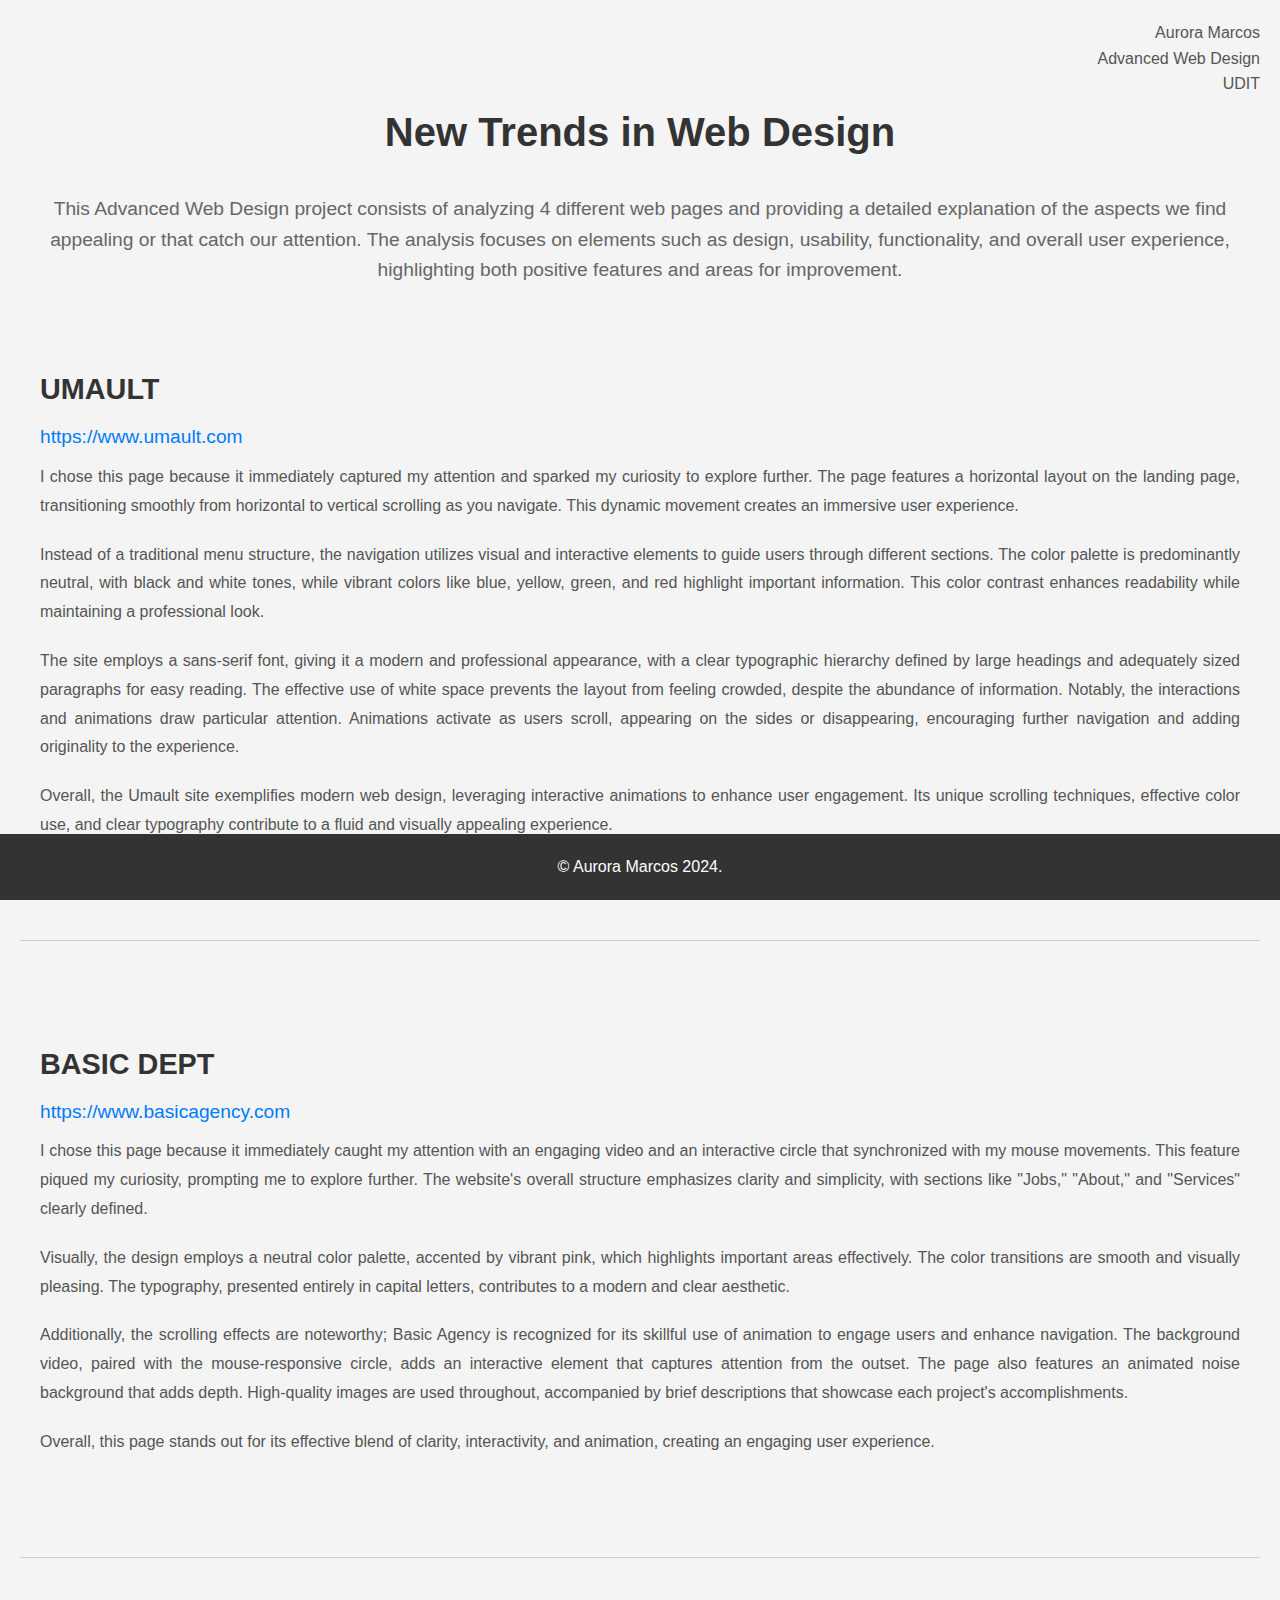
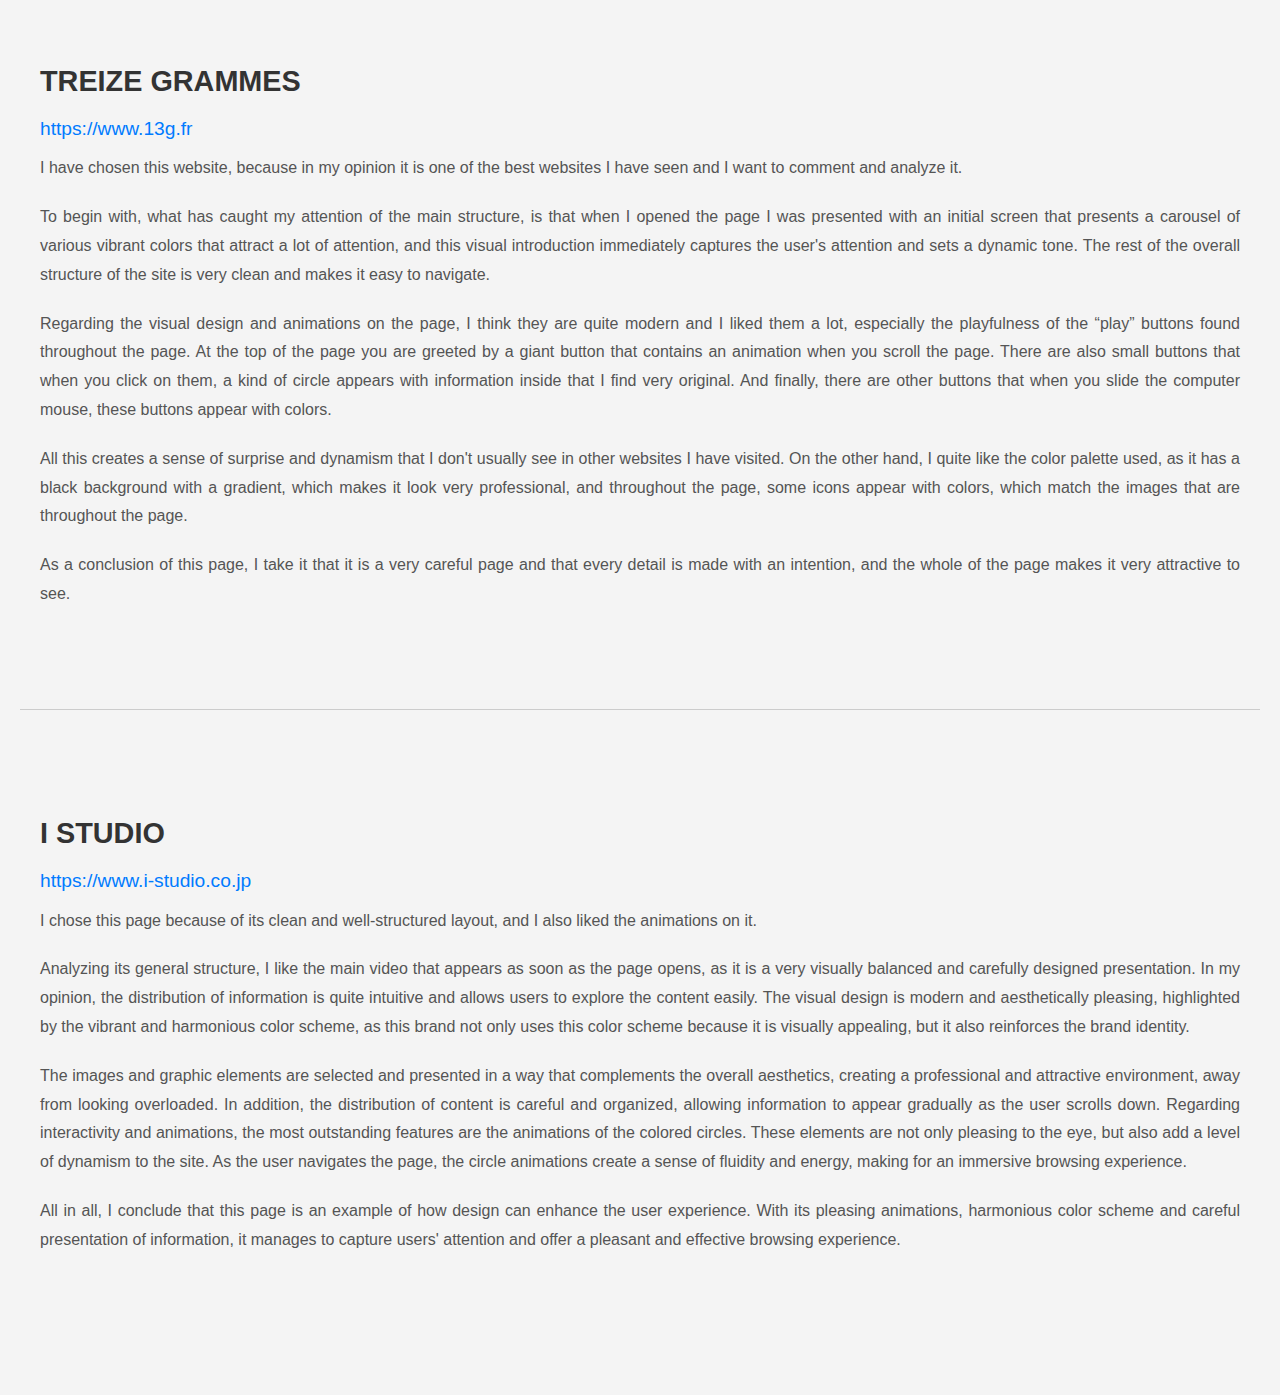
==== Newtrends/newtrends.html @ c98700e5 "Folder new trend" ====
<!DOCTYPE html>
<html lang="es">
<head>
    <meta charset="UTF-8">
    <meta name="viewport" content="width=device-width, initial-scale=1.0">
    <meta http-equiv="X-UA-Compatible" content="IE=edge">
    <title>Proyecto Análisis de Páginas Web</title>
    <link rel="stylesheet" href="newtrends.css">
</head>
<body>

    <!-- Información de cabecera arriba a la derecha -->
    <div class="header-info">
        <p>Aurora Marcos</p>
        <p>Advanced Web Design</p>
        <p>UDIT</p>
    </div>

    <!-- Encabezado principal -->
    <header>
        <h1>New Trends in Web Design</h1>
        <p class="description">This Advanced Web Design project consists of analyzing 4 different web pages and providing a detailed explanation of the aspects we find appealing or that catch our attention. The analysis focuses on elements such as design, usability, functionality, and overall user experience, highlighting both positive features and areas for improvement.</p>
    </header>

    <!-- Sección del análisis -->
    <section class="analysis-section">
        <article class="page-analysis">
            <h2>UMAULT</h2>
            <a href="https://www.umault.com" target="_blank">https://www.umault.com</a>
            <p class="explanation">I chose this page because it immediately captured my attention and sparked my curiosity to explore further. The page features a horizontal layout on the landing page, transitioning smoothly from horizontal to vertical scrolling as you navigate. This dynamic movement creates an immersive user experience.</p>
            <p>Instead of a traditional menu structure, the navigation utilizes visual and interactive elements to guide users through different sections. The color palette is predominantly neutral, with black and white tones, while vibrant colors like blue, yellow, green, and red highlight important information. This color contrast enhances readability while maintaining a professional look.</p>
            <p>The site employs a sans-serif font, giving it a modern and professional appearance, with a clear typographic hierarchy defined by large headings and adequately sized paragraphs for easy reading. The effective use of white space prevents the layout from feeling crowded, despite the abundance of information. Notably, the interactions and animations draw particular attention. Animations activate as users scroll, appearing on the sides or disappearing, encouraging further navigation and adding originality to the experience.</p>
            <p>Overall, the Umault site exemplifies modern web design, leveraging interactive animations to enhance user engagement. Its unique scrolling techniques, effective color use, and clear typography contribute to a fluid and visually appealing experience.</p>
        </article>
        
        <hr>

        <article class="page-analysis">
            <h2>BASIC DEPT</h2>
            <a href="https://www.basicagency.com" target="_blank">https://www.basicagency.com</a>
            <p class="explanation">I chose this page because it immediately caught my attention with an engaging video and an interactive circle that synchronized with my mouse movements. This feature piqued my curiosity, prompting me to explore further. The website's overall structure emphasizes clarity and simplicity, with sections like "Jobs," "About," and "Services" clearly defined.</p>
            <p>Visually, the design employs a neutral color palette, accented by vibrant pink, which highlights important areas effectively. The color transitions are smooth and visually pleasing. The typography, presented entirely in capital letters, contributes to a modern and clear aesthetic.</p>
            <p>Additionally, the scrolling effects are noteworthy; Basic Agency is recognized for its skillful use of animation to engage users and enhance navigation. The background video, paired with the mouse-responsive circle, adds an interactive element that captures attention from the outset. The page also features an animated noise background that adds depth. High-quality images are used throughout, accompanied by brief descriptions that showcase each project's accomplishments.</p>
            <p>Overall, this page stands out for its effective blend of clarity, interactivity, and animation, creating an engaging user experience.</p>
        </article>
        
        <hr>

        <article class="page-analysis">
            <h2>TREIZE GRAMMES</h2>
            <a href="https://www.13g.fr" target="_blank">https://www.13g.fr</a>
            <p class="explanation">I have chosen this website, because in my opinion it is one of the best websites I have seen and I want to comment and analyze it. </p>
            <p>To begin with, what has caught my attention of the main structure, is that when I opened the page I was presented with an initial screen that presents a carousel of various vibrant colors that attract a lot of attention, and this visual introduction immediately captures the user's attention and sets a dynamic tone. The rest of the overall structure of the site is very clean and makes it easy to navigate.</p>
            <p>Regarding the visual design and animations on the page, I think they are quite modern and I liked them a lot, especially the playfulness of the “play” buttons found throughout the page. At the top of the page you are greeted by a giant button that contains an animation when you scroll the page. There are also small buttons that when you click on them, a kind of circle appears with information inside that I find very original. And finally, there are other buttons that when you slide the computer mouse, these buttons appear with colors.</p>
            <p>All this creates a sense of surprise and dynamism that I don't usually see in other websites I have visited. On the other hand, I quite like the color palette used, as it has a black background with a gradient, which makes it look very professional, and throughout the page, some icons appear with colors, which match the images that are throughout the page.</p>
            <p>As a conclusion of this page, I take it that it is a very careful page and that every detail is made with an intention, and the whole of the page makes it very attractive to see.</p>
        </article>
        
        <hr>

        <article class="page-analysis">
            <h2>I STUDIO</h2>
            <a href="https://www.i-studio.co.jp" target="_blank">https://www.i-studio.co.jp</a>
            <p class="explanation">I chose this page because of its clean and well-structured layout, and I also liked the animations on it.</p>
            <p>Analyzing its general structure, I like the main video that appears as soon as the page opens, as it is a very visually balanced and carefully designed presentation. In my opinion, the distribution of information is quite intuitive and allows users to explore the content easily. 
                The visual design is modern and aesthetically pleasing, highlighted by the vibrant and harmonious color scheme, as this brand not only uses this color scheme because it is visually appealing, but it also reinforces the brand identity.</p>
            <p>The images and graphic elements are selected and presented in a way that complements the overall aesthetics, creating a professional and attractive environment, away from looking overloaded. In addition, the distribution of content is careful and organized, allowing information to appear gradually as the user scrolls down. 
                Regarding interactivity and animations, the most outstanding features are the animations of the colored circles. These elements are not only pleasing to the eye, but also add a level of dynamism to the site. As the user navigates the page, the circle animations create a sense of fluidity and energy, making for an immersive browsing experience.</p>
            <p>All in all, I conclude that this page is an example of how design can enhance the user experience. With its pleasing animations, harmonious color scheme and careful presentation of information, it manages to capture users' attention and offer a pleasant and effective browsing experience.</p>
        </article>
    </section>

    <!-- Footer -->
    <footer>
        <p>&copy; Aurora Marcos 2024.</p>
    </footer>

</body>
</html>
---- Newtrends/newtrends.css ----
/* Estilos básicos y de estructura */
* {
    margin: 0;
    padding: 0;
    box-sizing: border-box;
}

body {
    font-family: Arial, sans-serif;
    line-height: 1.6;
    padding: 20px;
    background-color: #f4f4f4;
    color: #333;
}

/* Información en la parte superior derecha */
.header-info {
    position: absolute;
    top: 20px;
    right: 20px;
    text-align: right;
}

.header-info p {
    margin: 0;
    font-size: 1rem;
    color: #555;
}

/* Estilo del título principal */
header h1 {
    font-size: 2.5rem;
    text-align: center;
    margin-top: 80px; /* Baja el título */
    margin-bottom: 30px; /* Más espacio debajo del título */
}

.description {
    font-size: 1.2rem;
    text-align: center;
    margin-bottom: 60px; /* Más espacio entre la descripción y el análisis */
    color: #666;
}

/* Sección de análisis de las páginas */
.analysis-section {
    display: flex;
    flex-direction: column;
    gap: 40px; /* Más espacio entre las explicaciones de las páginas */
}

/* Estilo de los títulos de las páginas */
.page-analysis h2 {
    font-size: 1.8rem;
    margin: 20px 20px 10px 20px; /* Margen similar a los párrafos */
    text-align: left;
}

/* Estilo de los enlaces */
.page-analysis a {
    font-size: 1.2rem;
    color: #007BFF;
    text-decoration: none;
    display: block;
    margin: 0 20px 10px 20px; /* Margen similar a los párrafos */
}

.page-analysis a:hover {
    text-decoration: underline;
}

/* Estilo de las explicaciones */
.page-analysis p {
    font-size: 1rem;
    color: #555;
    text-align: justify; /* Justificar el texto */
    line-height: 1.8;
    margin: 0 20px; /* Añadir margen a los lados */
    margin-bottom: 20px; /* Espacio entre todos los párrafos */
}

/* Estilo para la línea de separación */
hr {
    border: 0;
    height: 1px;
    background: #ccc;
    margin: 40px 0;
}

/* Añadir espacio adicional para evitar que el footer tape contenido */
.analysis-section {
    margin-bottom: 100px; /* Añade espacio debajo de la sección de análisis */
}

/* Estilo del footer */
footer {
    text-align: center;
    width: 100%; /* Asegura que ocupe todo el ancho de la página */
    position: fixed;
    bottom: 0;
    left: 0;
    background-color: #333;
    color: #fff;
    padding: 20px 0;
}

footer p {
    font-size: 1rem;
}

/* Responsividad */
@media (max-width: 768px) {
    .header-info {
        top: 10px;
        right: 10px;
    }

    header h1 {
        font-size: 2rem;
        margin-top: 60px; /* Baja el título en pantallas más pequeñas */
    }

    .description {
        font-size: 1rem;
    }

    .page-analysis h2 {
        font-size: 1.5rem;
    }

    .page-analysis a {
        font-size: 1rem;
    }

    .page-analysis p {
        font-size: 0.9rem;
        margin: 0 10px; /* Reducir margen en dispositivos móviles */
    }

    footer p {
        font-size: 0.9rem;
    }
}
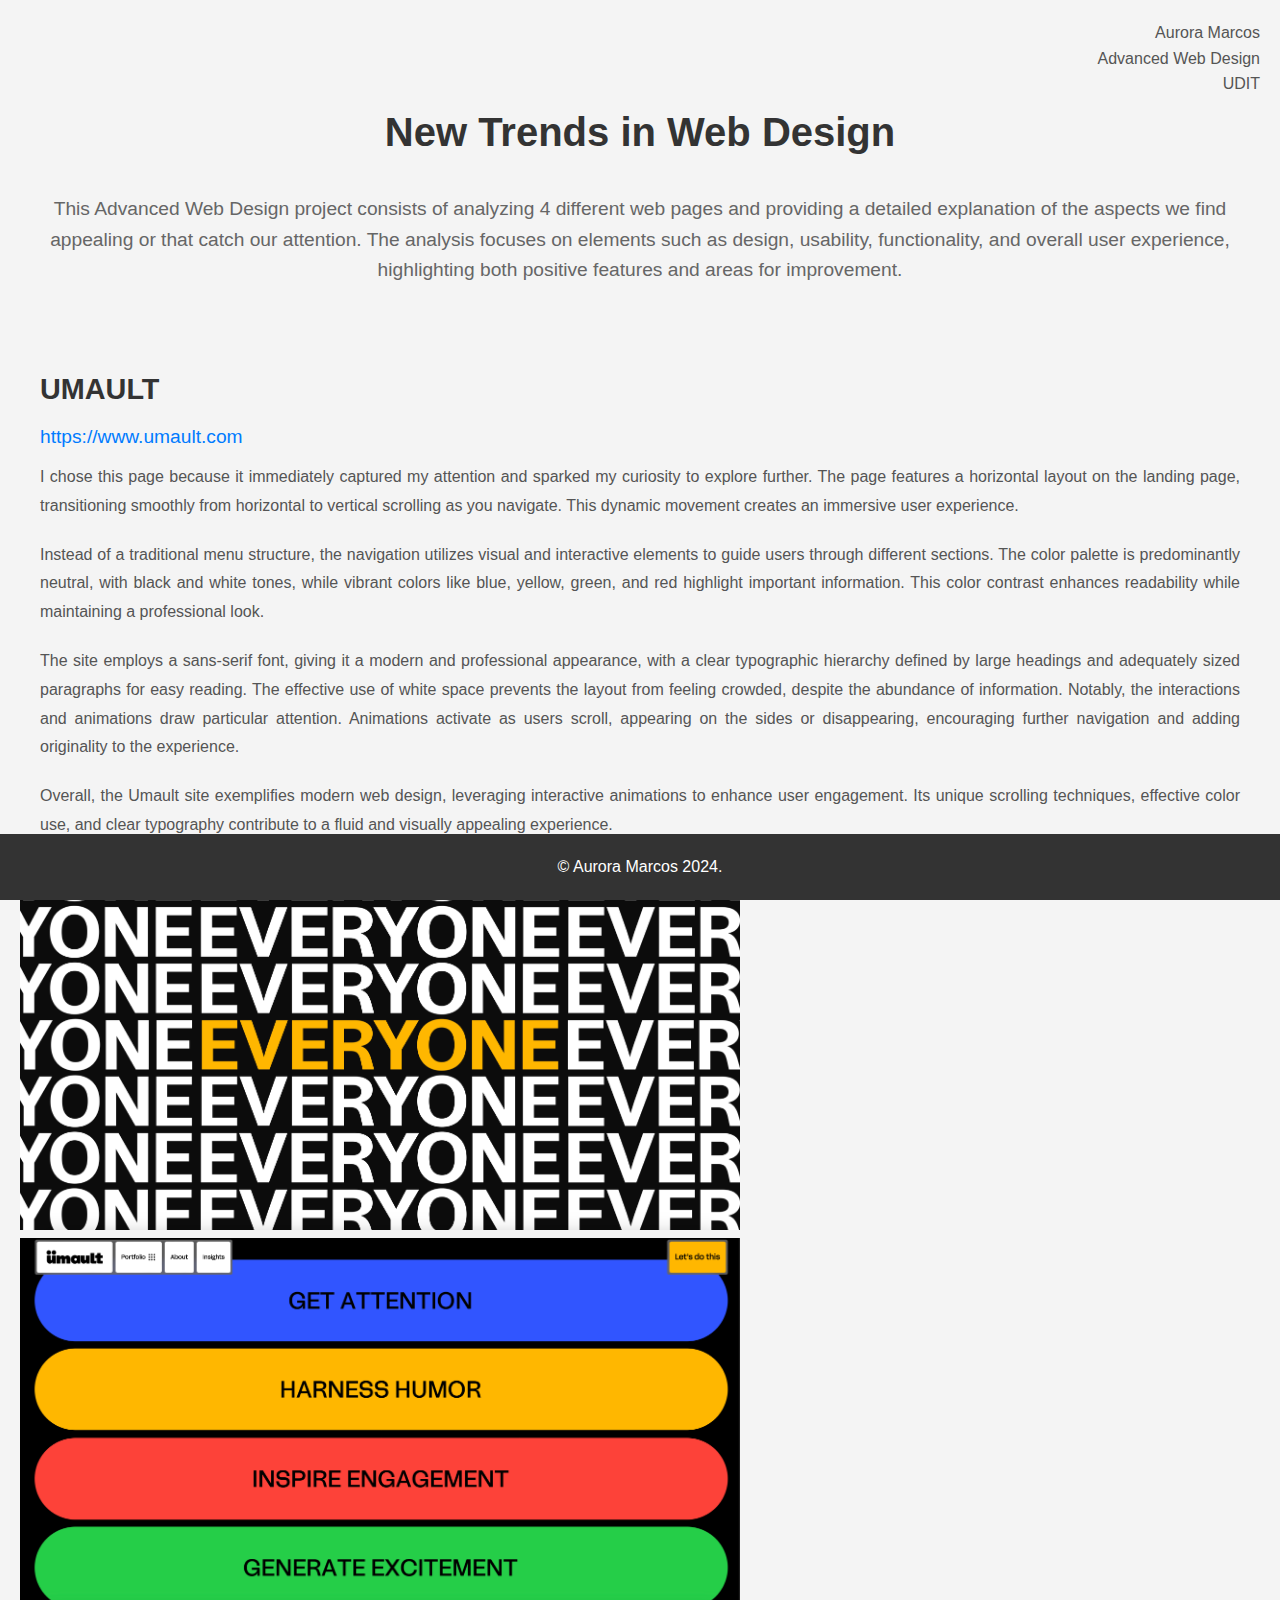
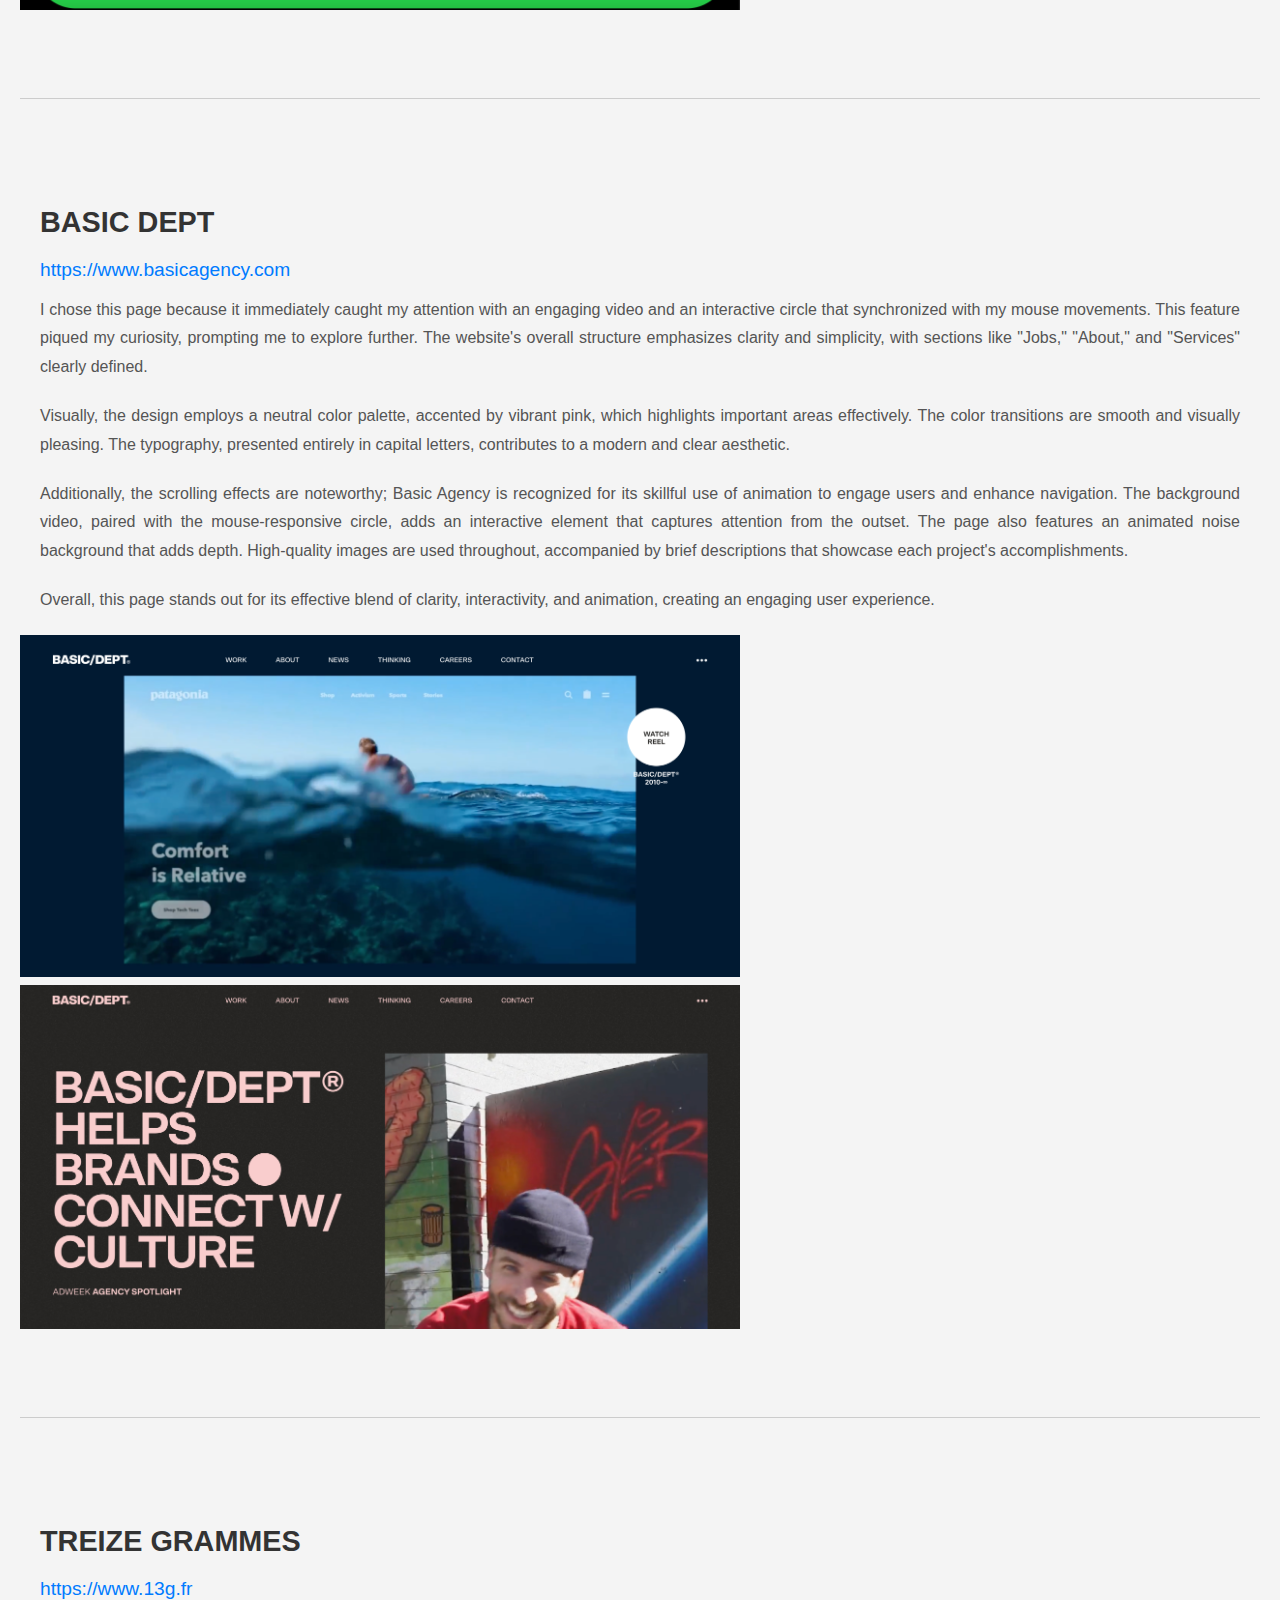
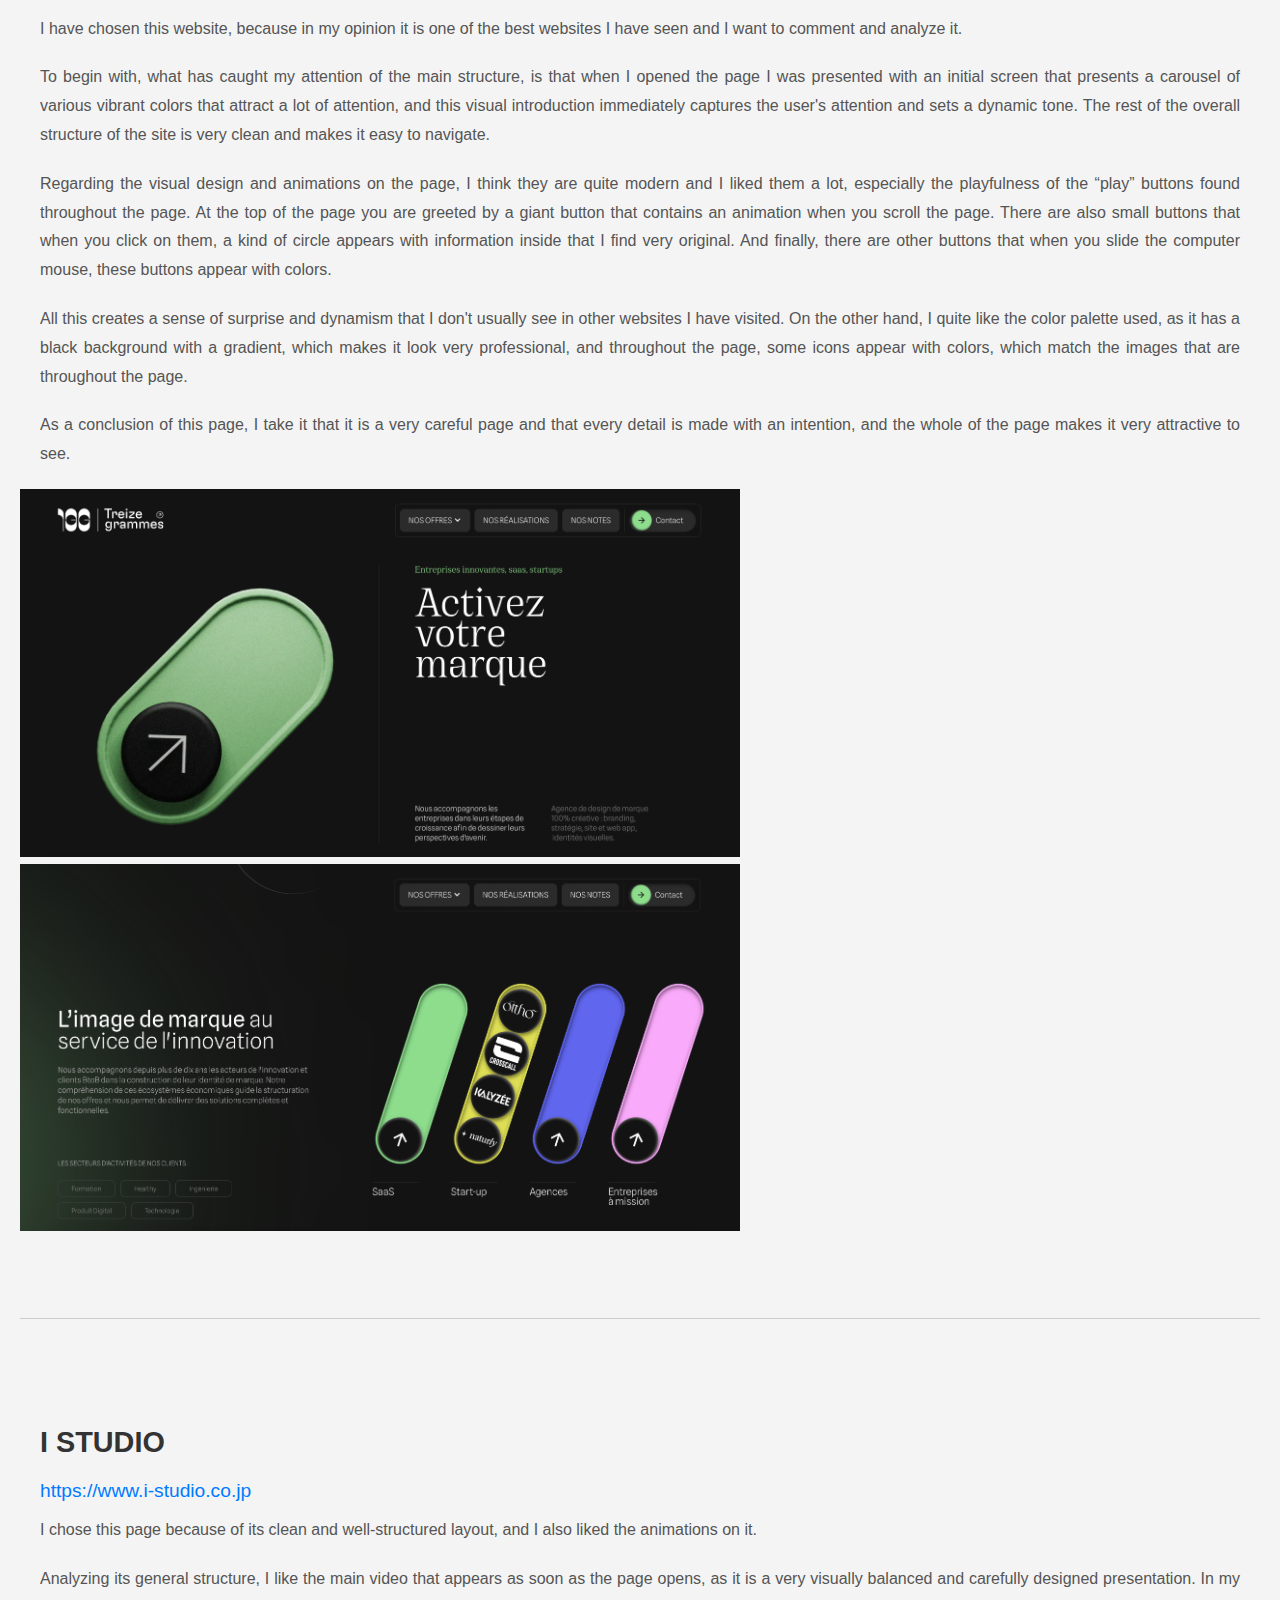
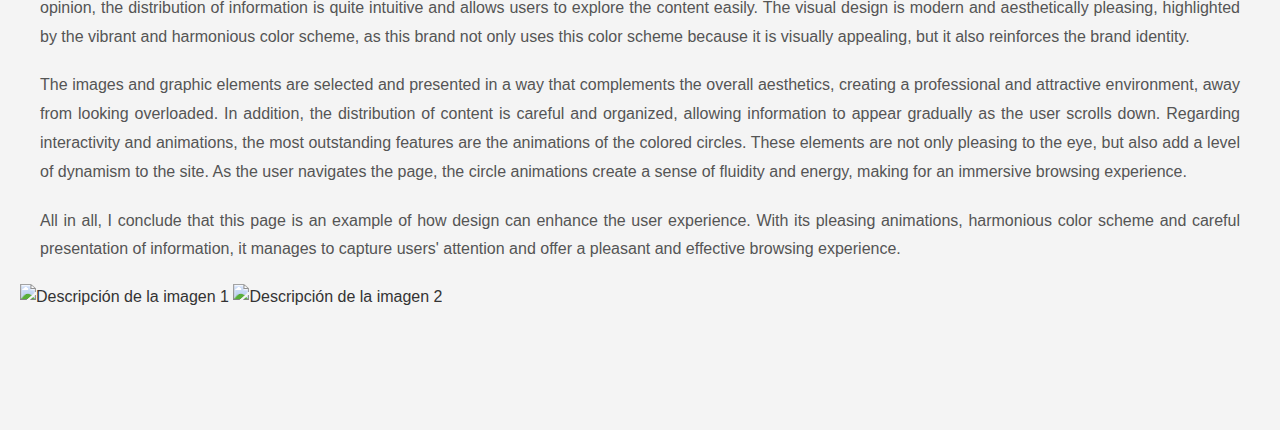
==== commit 8d35b4e7: "Cambios jueves" ====
--- a/Newtrends/newtrends.html
+++ b/Newtrends/newtrends.html
@@ -31,6 +31,10 @@
             <p>Instead of a traditional menu structure, the navigation utilizes visual and interactive elements to guide users through different sections. The color palette is predominantly neutral, with black and white tones, while vibrant colors like blue, yellow, green, and red highlight important information. This color contrast enhances readability while maintaining a professional look.</p>
             <p>The site employs a sans-serif font, giving it a modern and professional appearance, with a clear typographic hierarchy defined by large headings and adequately sized paragraphs for easy reading. The effective use of white space prevents the layout from feeling crowded, despite the abundance of information. Notably, the interactions and animations draw particular attention. Animations activate as users scroll, appearing on the sides or disappearing, encouraging further navigation and adding originality to the experience.</p>
             <p>Overall, the Umault site exemplifies modern web design, leveraging interactive animations to enhance user engagement. Its unique scrolling techniques, effective color use, and clear typography contribute to a fluid and visually appealing experience.</p>
+            <div class="image-container">
+                <img src="images/cp1.png" alt="Descripción de la imagen 1" width="720px" height="auto">
+                <img src="images/cp2.png" alt="Descripción de la imagen 2" width="720px" height="auto">
+            </div>
         </article>
         
         <hr>
@@ -42,6 +46,10 @@
             <p>Visually, the design employs a neutral color palette, accented by vibrant pink, which highlights important areas effectively. The color transitions are smooth and visually pleasing. The typography, presented entirely in capital letters, contributes to a modern and clear aesthetic.</p>
             <p>Additionally, the scrolling effects are noteworthy; Basic Agency is recognized for its skillful use of animation to engage users and enhance navigation. The background video, paired with the mouse-responsive circle, adds an interactive element that captures attention from the outset. The page also features an animated noise background that adds depth. High-quality images are used throughout, accompanied by brief descriptions that showcase each project's accomplishments.</p>
             <p>Overall, this page stands out for its effective blend of clarity, interactivity, and animation, creating an engaging user experience.</p>
+            <div class="image-container">
+                <img src="images/cp3.png" alt="Descripción de la imagen 1" width="720px" height="auto"> 
+                <img src="images/cp4.png" alt="Descripción de la imagen 2" width="720px" height="auto">
+            </div>
         </article>
         
         <hr>
@@ -54,6 +62,10 @@
             <p>Regarding the visual design and animations on the page, I think they are quite modern and I liked them a lot, especially the playfulness of the “play” buttons found throughout the page. At the top of the page you are greeted by a giant button that contains an animation when you scroll the page. There are also small buttons that when you click on them, a kind of circle appears with information inside that I find very original. And finally, there are other buttons that when you slide the computer mouse, these buttons appear with colors.</p>
             <p>All this creates a sense of surprise and dynamism that I don't usually see in other websites I have visited. On the other hand, I quite like the color palette used, as it has a black background with a gradient, which makes it look very professional, and throughout the page, some icons appear with colors, which match the images that are throughout the page.</p>
             <p>As a conclusion of this page, I take it that it is a very careful page and that every detail is made with an intention, and the whole of the page makes it very attractive to see.</p>
+            <div class="image-container">
+                <img src="images/cp5.png" alt="Descripción de la imagen 1" width="720px" height="auto">
+                <img src="images/cp6.png" alt="Descripción de la imagen 2" width="720px" height="auto">
+            </div>
         </article>
         
         <hr>
@@ -67,6 +79,10 @@
             <p>The images and graphic elements are selected and presented in a way that complements the overall aesthetics, creating a professional and attractive environment, away from looking overloaded. In addition, the distribution of content is careful and organized, allowing information to appear gradually as the user scrolls down. 
                 Regarding interactivity and animations, the most outstanding features are the animations of the colored circles. These elements are not only pleasing to the eye, but also add a level of dynamism to the site. As the user navigates the page, the circle animations create a sense of fluidity and energy, making for an immersive browsing experience.</p>
             <p>All in all, I conclude that this page is an example of how design can enhance the user experience. With its pleasing animations, harmonious color scheme and careful presentation of information, it manages to capture users' attention and offer a pleasant and effective browsing experience.</p>
+            <div class="image-container">
+                <img src="imagen1.jpg" alt="Descripción de la imagen 1">
+                <img src="imagen2.jpg" alt="Descripción de la imagen 2">
+            </div>
         </article>
     </section>
 
--- a/Newtrends/newtrends.css
+++ b/Newtrends/newtrends.css
@@ -140,6 +140,22 @@
     footer p {
         font-size: 0.9rem;
     }
+/* Estilo para el contenedor de imágenes */
+.image-container {
+    display: flex;
+    justify-content: center; /* Centra las imágenes */
+    gap: 20px; /* Espacio entre las imágenes */
+    margin-top: 20px; /* Espacio entre los párrafos y las imágenes */
+ }
+ 
+ /* Estilo para las imágenes */
+ .image-container img {
+    max-width: 20%; /* Hace que las imágenes no excedan el 45% del contenedor */
+    height: auto; /* Mantiene la proporción */
+    border: 2px solid #ddd; /* Borde opcional */
+    border-radius: 8px; /* Bordes redondeados opcionales */
+ }
+ 
 }
 
 
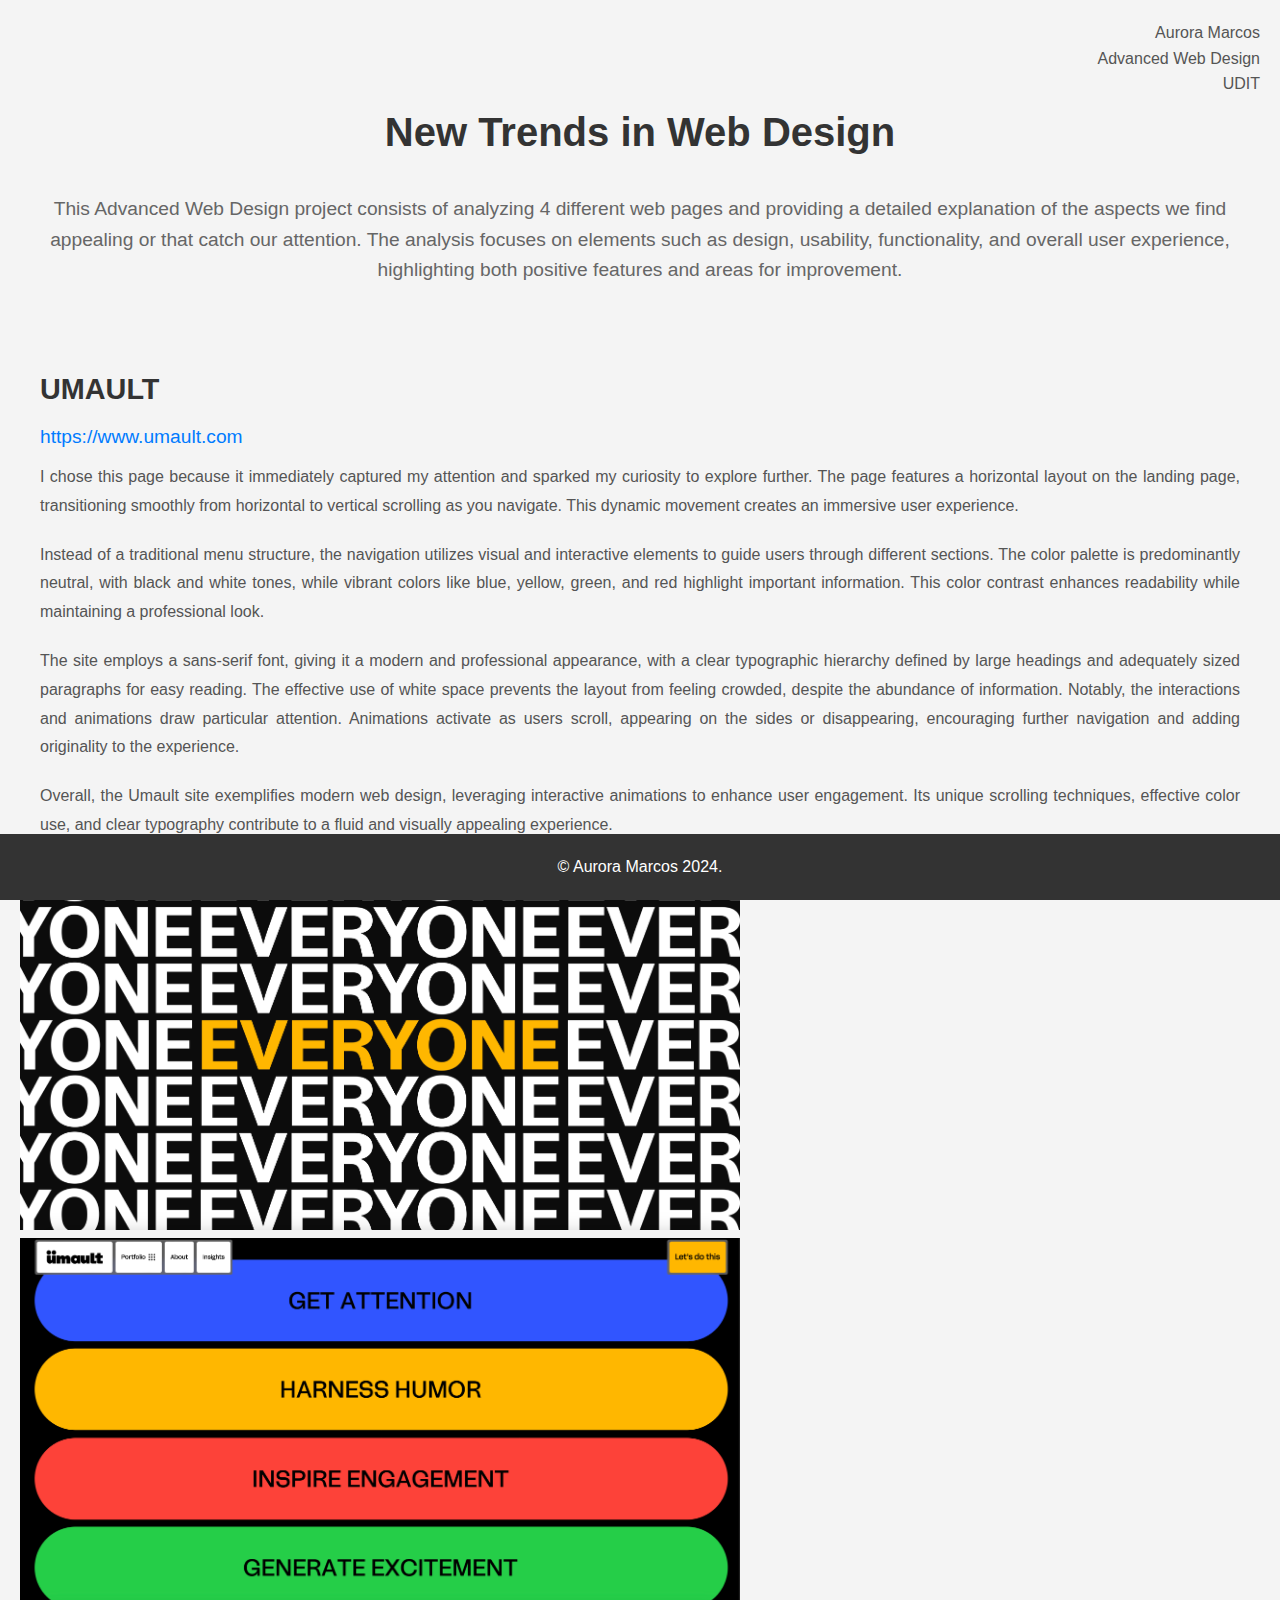
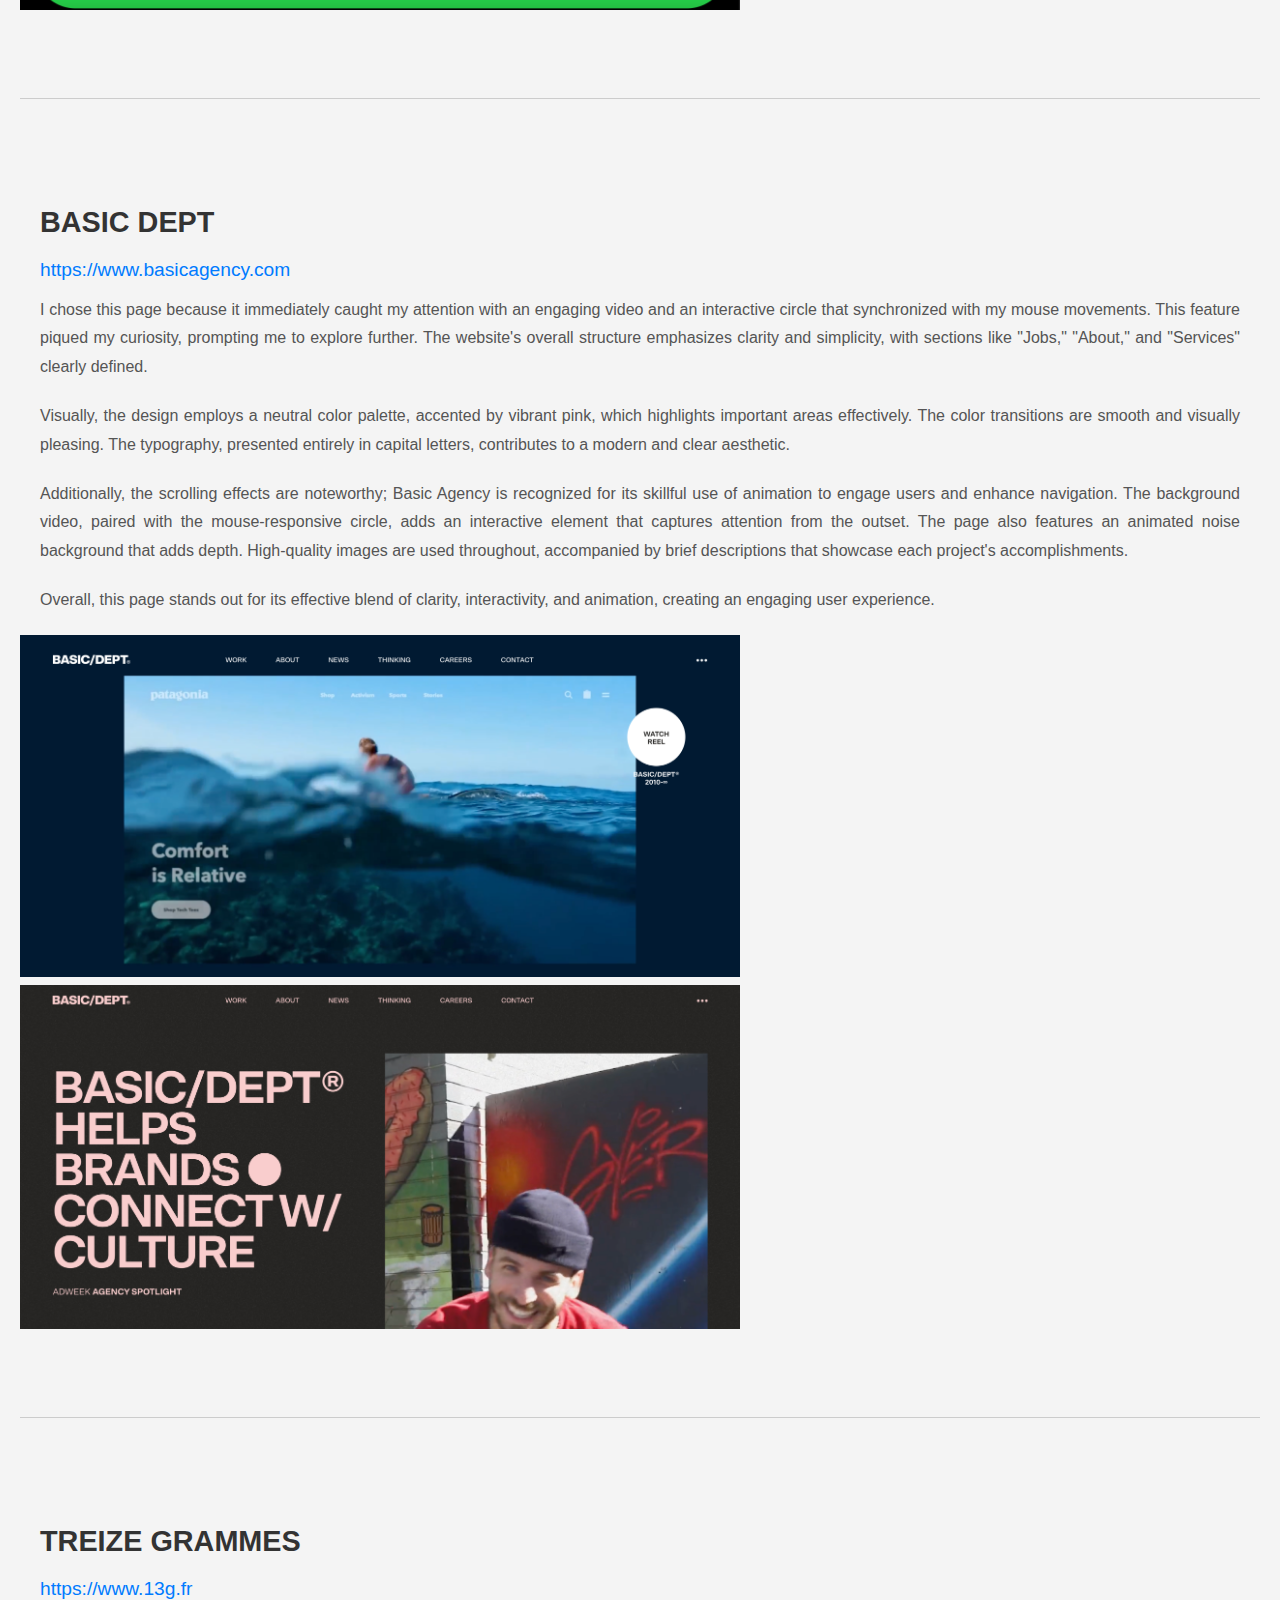
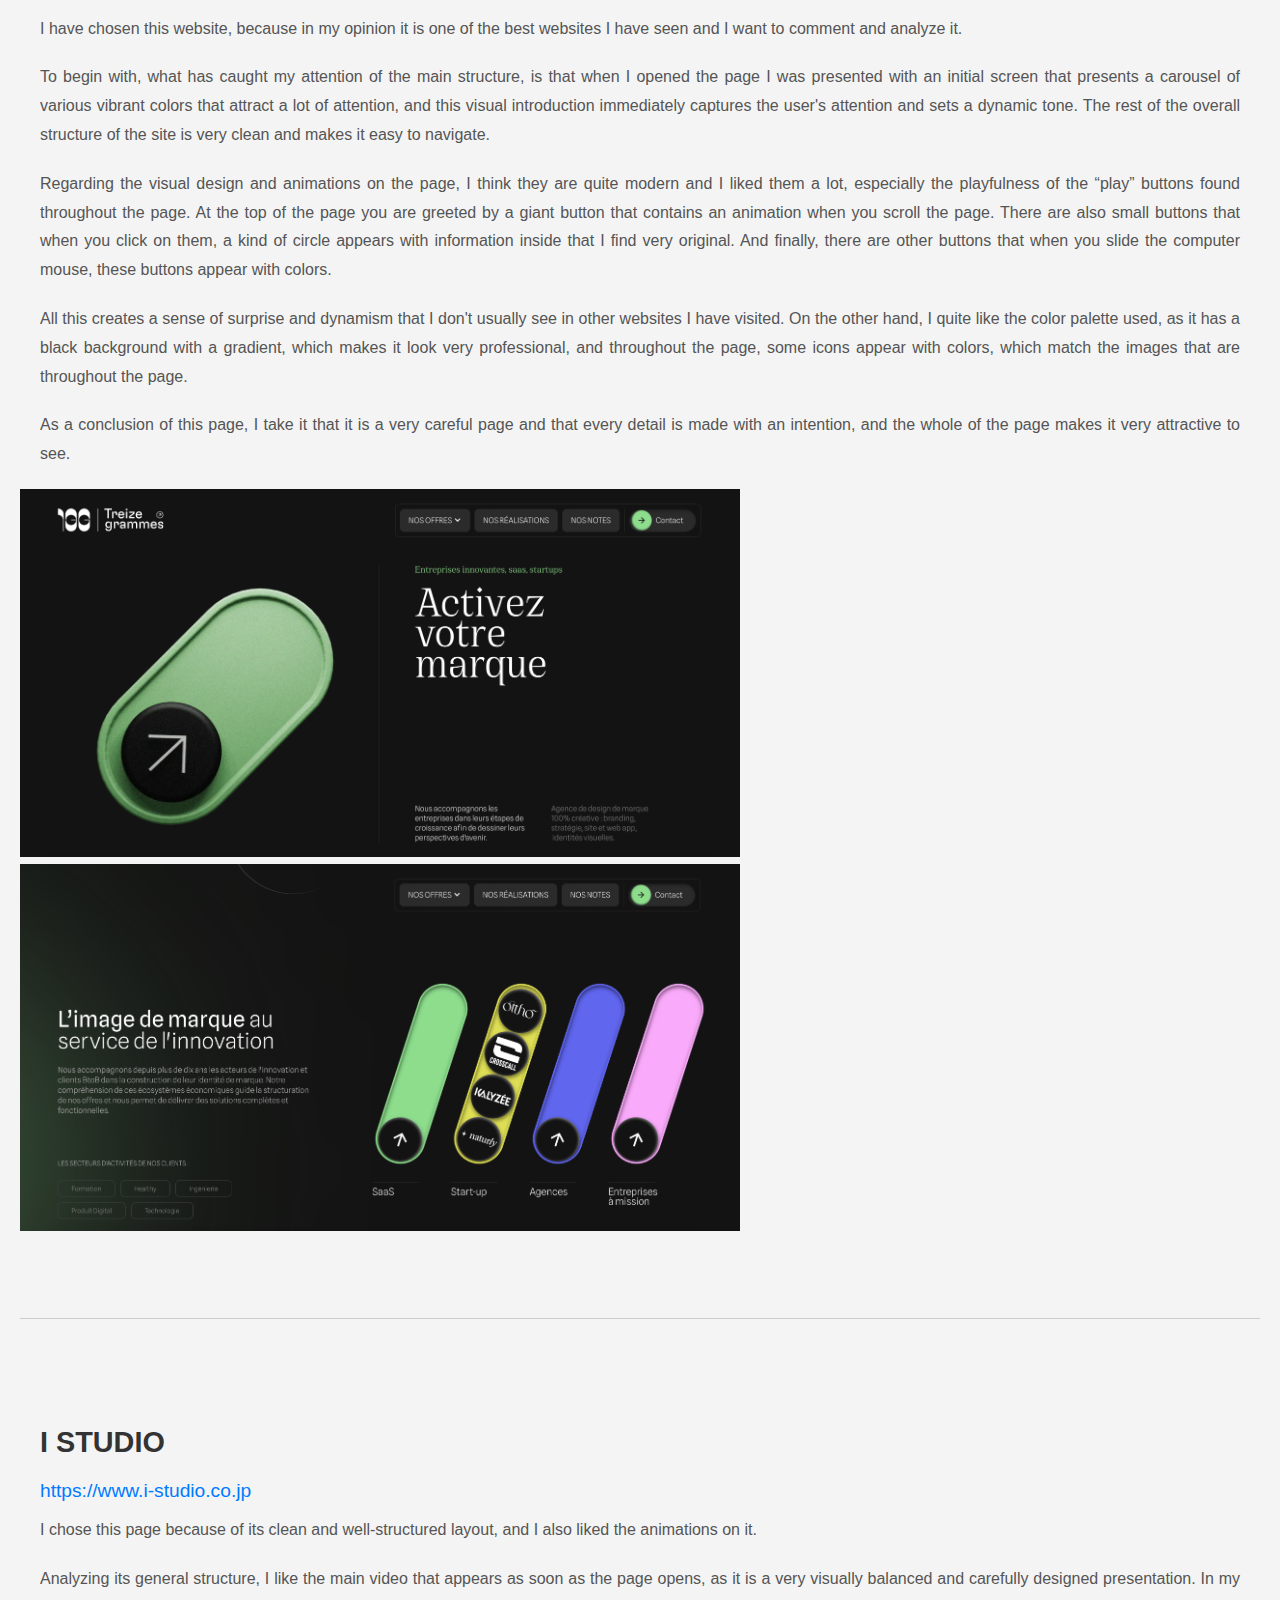
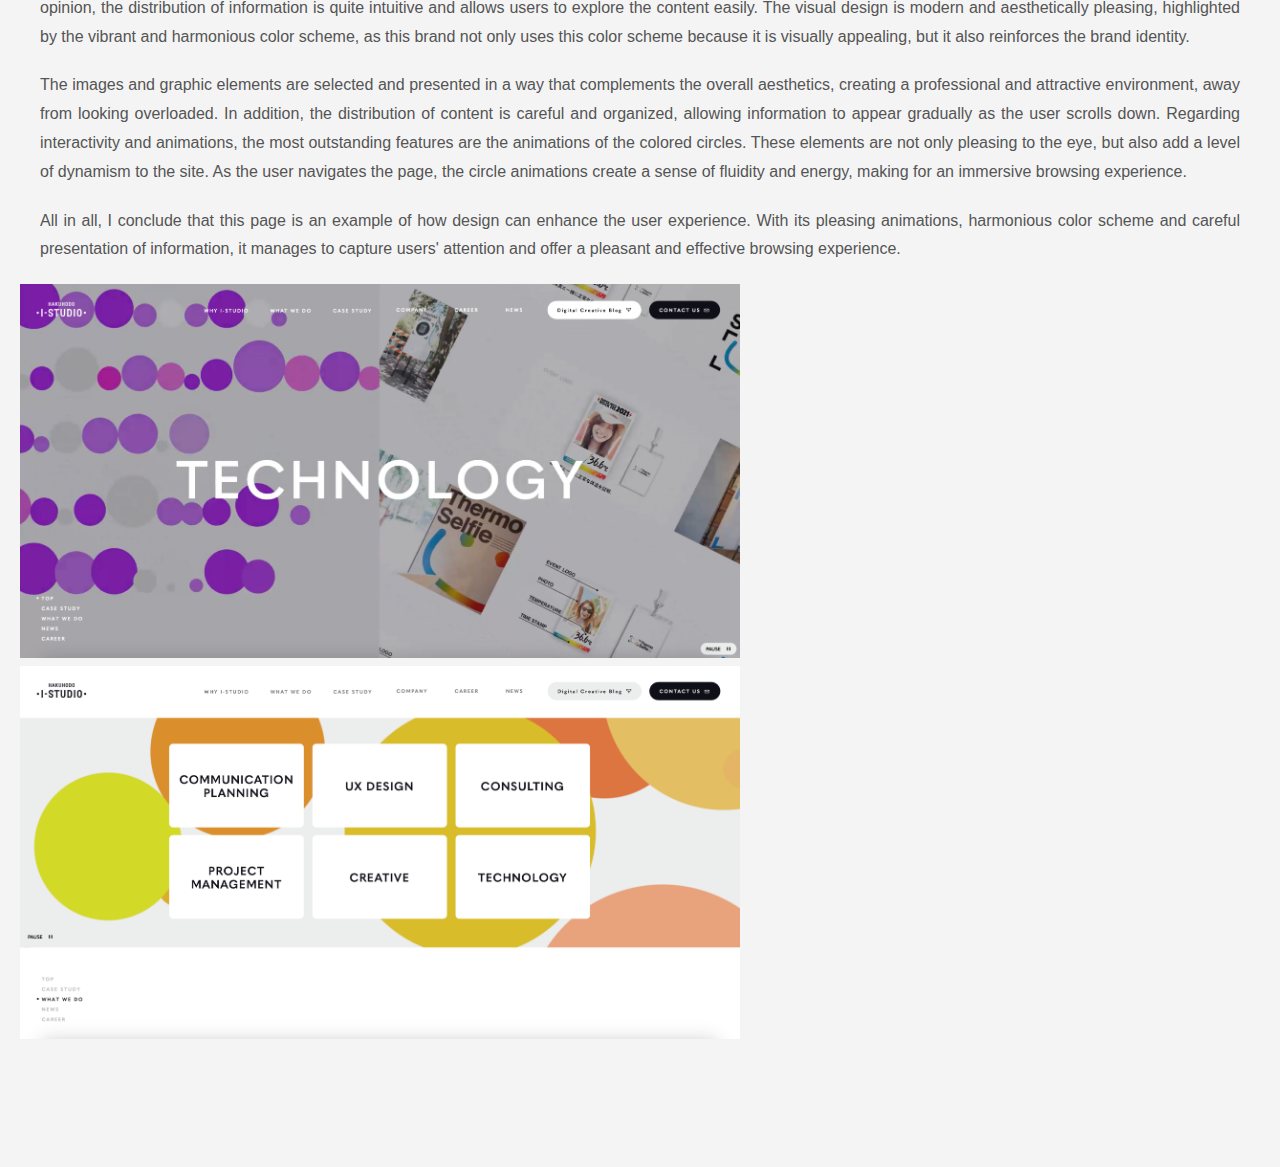
==== commit 36aa2ff9: "Final New trends" ====
--- a/Newtrends/newtrends.html
+++ b/Newtrends/newtrends.html
@@ -80,8 +80,8 @@
                 Regarding interactivity and animations, the most outstanding features are the animations of the colored circles. These elements are not only pleasing to the eye, but also add a level of dynamism to the site. As the user navigates the page, the circle animations create a sense of fluidity and energy, making for an immersive browsing experience.</p>
             <p>All in all, I conclude that this page is an example of how design can enhance the user experience. With its pleasing animations, harmonious color scheme and careful presentation of information, it manages to capture users' attention and offer a pleasant and effective browsing experience.</p>
             <div class="image-container">
-                <img src="imagen1.jpg" alt="Descripción de la imagen 1">
-                <img src="imagen2.jpg" alt="Descripción de la imagen 2">
+                <img src="images/cp7.png" alt="Descripción de la imagen 1" width="720px" height="auto">
+                <img src="images/cp8.png" alt="Descripción de la imagen 2" width="720px" height="auto">
             </div>
         </article>
     </section>
--- a/Newtrends/newtrends.css
+++ b/Newtrends/newtrends.css
@@ -31,14 +31,14 @@
 header h1 {
     font-size: 2.5rem;
     text-align: center;
-    margin-top: 80px; /* Baja el título */
-    margin-bottom: 30px; /* Más espacio debajo del título */
+    margin-top: 80px; 
+    margin-bottom: 30px; 
 }
 
 .description {
     font-size: 1.2rem;
     text-align: center;
-    margin-bottom: 60px; /* Más espacio entre la descripción y el análisis */
+    margin-bottom: 60px;
     color: #666;
 }
 
@@ -46,13 +46,13 @@
 .analysis-section {
     display: flex;
     flex-direction: column;
-    gap: 40px; /* Más espacio entre las explicaciones de las páginas */
+    gap: 40px;
 }
 
 /* Estilo de los títulos de las páginas */
 .page-analysis h2 {
     font-size: 1.8rem;
-    margin: 20px 20px 10px 20px; /* Margen similar a los párrafos */
+    margin: 20px 20px 10px 20px; 
     text-align: left;
 }
 
@@ -62,7 +62,7 @@
     color: #007BFF;
     text-decoration: none;
     display: block;
-    margin: 0 20px 10px 20px; /* Margen similar a los párrafos */
+    margin: 0 20px 10px 20px; 
 }
 
 .page-analysis a:hover {
@@ -73,10 +73,10 @@
 .page-analysis p {
     font-size: 1rem;
     color: #555;
-    text-align: justify; /* Justificar el texto */
+    text-align: justify; 
     line-height: 1.8;
-    margin: 0 20px; /* Añadir margen a los lados */
-    margin-bottom: 20px; /* Espacio entre todos los párrafos */
+    margin: 0 20px; 
+    margin-bottom: 20px; 
 }
 
 /* Estilo para la línea de separación */
@@ -89,13 +89,13 @@
 
 /* Añadir espacio adicional para evitar que el footer tape contenido */
 .analysis-section {
-    margin-bottom: 100px; /* Añade espacio debajo de la sección de análisis */
+    margin-bottom: 100px;
 }
 
 /* Estilo del footer */
 footer {
     text-align: center;
-    width: 100%; /* Asegura que ocupe todo el ancho de la página */
+    width: 100%; 
     position: fixed;
     bottom: 0;
     left: 0;
@@ -117,7 +117,7 @@
 
     header h1 {
         font-size: 2rem;
-        margin-top: 60px; /* Baja el título en pantallas más pequeñas */
+        margin-top: 60px; 
     }
 
     .description {
@@ -134,7 +134,7 @@
 
     .page-analysis p {
         font-size: 0.9rem;
-        margin: 0 10px; /* Reducir margen en dispositivos móviles */
+        margin: 0 10px; 
     }
 
     footer p {
@@ -143,17 +143,16 @@
 /* Estilo para el contenedor de imágenes */
 .image-container {
     display: flex;
-    justify-content: center; /* Centra las imágenes */
-    gap: 20px; /* Espacio entre las imágenes */
-    margin-top: 20px; /* Espacio entre los párrafos y las imágenes */
+    justify-content: center; 
+    gap: 20px; 
+    margin-top: 20px; 
  }
  
  /* Estilo para las imágenes */
  .image-container img {
-    max-width: 20%; /* Hace que las imágenes no excedan el 45% del contenedor */
-    height: auto; /* Mantiene la proporción */
-    border: 2px solid #ddd; /* Borde opcional */
-    border-radius: 8px; /* Bordes redondeados opcionales */
+    max-width: 20%; 
+    height: auto; 
+    border: 2px solid #ddd; 
  }
  
 }
